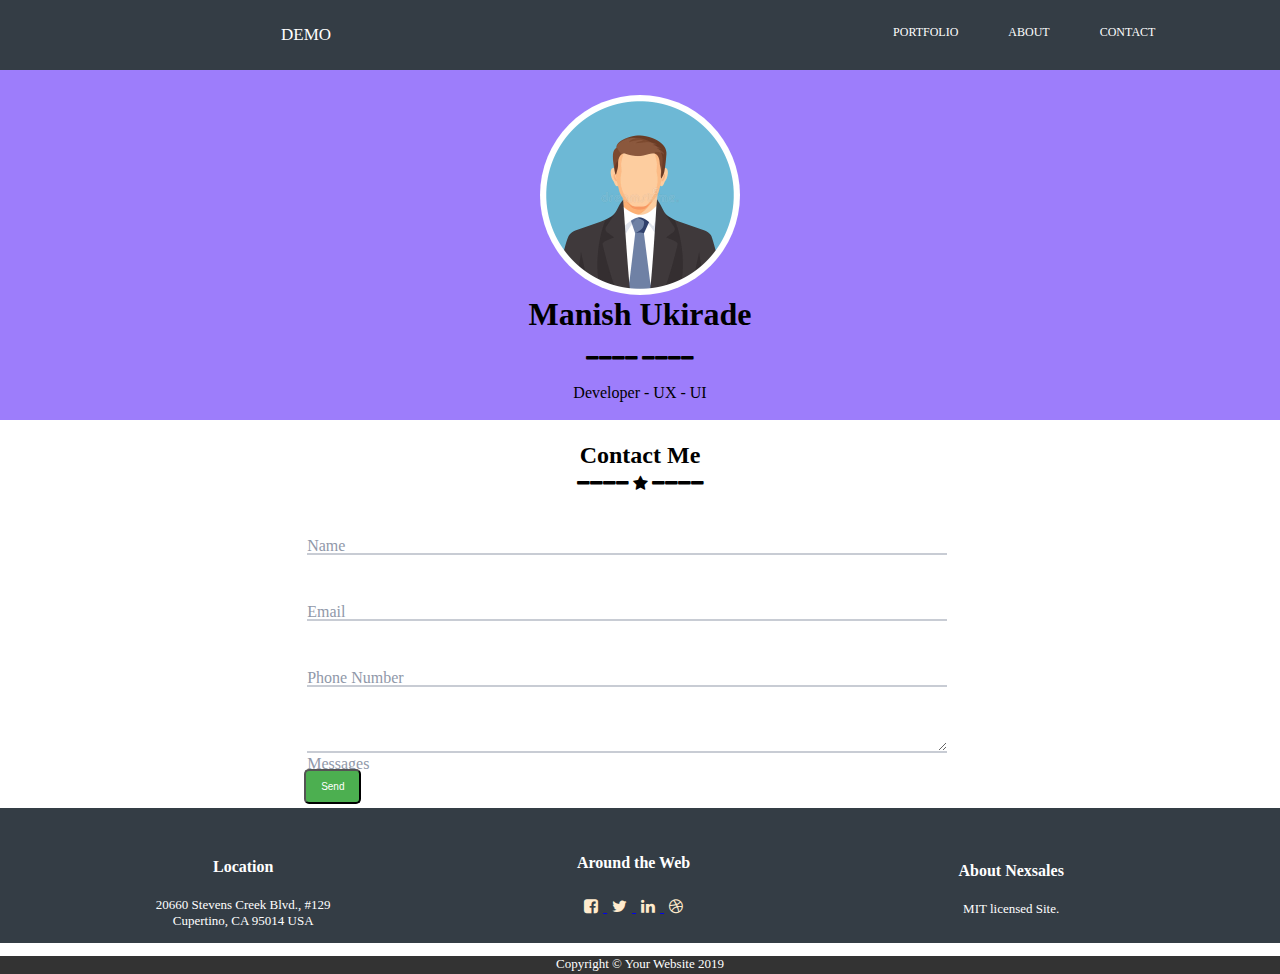
==== index.html @ 82ff2bc8 "css" ====
<html lang="en">

<head>

    <meta charset="utf-8">
    <meta name="viewport" content="width=device-width, initial-scale=1, shrink-to-fit=no">
    <meta name="description" content="">
    <meta name="author" content="">
    <title>Nexsales Demo Page</title>
    <link rel="stylesheet" href="https://cdnjs.cloudflare.com/ajax/libs/font-awesome/4.7.0/css/font-awesome.min.css">
    <link rel="stylesheet" href="./style.css">
</head>

<body>
    <div class="pageContainer">
        <div>
            <!-- Navigation -->

            <ul>
                <li class="demoNav"><a href="#demo">DEMO</a></li>
                <span class="otherNav">
          <li><a href="#portfolio">PORTFOLIO</a></li>
          <li><a href="#about">ABOUT</a></li>
          <li><a href="#contact">CONTACT</a></li>
        </span>
            </ul>
            <!--u Masthead -->


            <div class="userProf">

                <!-- Masthead Avatar Image -->
                <img class="userImage" src="prof.jpg" alt="userprofile">
                <!-- Masthead Heading -->
                <h1 class="nameDetails"> Manish Ukirade</h1>
                <div class="profSepartor">
                    <span>
            <i class="fa fa-minus"></i><i class="fa fa-minus"></i><i class="fa fa-minus"></i><i class="fa fa-minus"></i>
          </span>
                    <span><i class="fa fa-minus"></i><i class="fa fa-minus"></i><i class="fa fa-minus"></i><i
              class="fa fa-minus"></i>
          </span>
                </div>
                <p class="designationDetails">Developer - UX - UI</p>

            </div>

            <!-- Contact Section -->
            <div class="contactInput">

                <!-- Contact Section Heading -->
                <h2>Contact Me</h2>
                <div class="inputSepartor">
                    <span>
            <i class="fa fa-minus"></i><i class="fa fa-minus"></i><i class="fa fa-minus"></i><i class="fa fa-minus"></i>
          </span>
                    <i class="fa fa-star"></i>
                    <span><i class="fa fa-minus"></i><i class="fa fa-minus"></i><i class="fa fa-minus"></i><i
              class="fa fa-minus"></i>
          </span>
                </div>


                <!-- Contact Section Form -->
                <div class="formSize">
                    <div>
                        <!-- To configure the contact form email address, go to mail/contact_me.php and update the email address in the PHP file on line 19. -->
                        <form class="formElement">

                            <div>
                                <label for="inp" class="inp">
                  <input type="text" id="inp" placeholder="&nbsp;">
                  <span class="label">Name</span>
                  <span class="border"></span>
                </label>
                            </div> <br>
                            <div>
                                <label for="inp" class="inp">
                  <input type="email" id="inp" placeholder="&nbsp;">
                  <span class="label">Email </span>
                  <span class="border"></span>
                </label>
                            </div><br>
                            <div>
                                <label for="inp" class="inp">
                  <input type="number" id="inp" placeholder="&nbsp;">
                  <span class="label">Phone Number</span>
                  <span class="border"></span>
                </label>
                            </div><br>

                            <div>
                                <label for="inp" class="inp">
                  <textarea type="text" id="inp" placeholder="&nbsp;" ></textarea>
                  <span class="label">Messages</span>
                  <span class="border"></span>
                  
                </label>
                            </div>
                    </div>


                    <div>
                        <button type="submit" class="buttonsubmit" id="sendMessageButton">Send</button>
                    </div>
                    </form>
                </div>



            </div>

            <!-- Footer -->

            <div class="footerSecton">
                <div class="footerAlign">

                    <!-- Footer Location -->
                    <div class="locationAlign">
                        <h4>Location</h4>
                        <p class="addressSize">20660 Stevens Creek Blvd., #129<br>Cupertino, CA 95014 USA</p>
                    </div>

                    <!-- Footer Social Icons -->
                    <div class="aroundWeb">
                        <h4>Around the Web</h4>
                        <div class="iconscolor">
                            <a href="#">
                                <i class="fa fa-facebook-square" class="iconscolor"></i>

                            </a>
                            <a href="#">
                                <i class="fa fa-twitter" class="iconscolor" aria-hidden="true"></i>

                            </a>
                            <a href="#">

                                <i class="fa fa-linkedin" class="iconscolor" aria-hidden="true"></i>

                            </a>
                            <a href="#">
                                <i class="fa fa-dribbble" class="iconscolor" aria-hidden="true"></i>
                            </a>
                        </div>
                    </div>

                    <!-- Footer About Text -->
                    <div class="aboutNexsales">
                        <h4>About Nexsales</h4>
                        <p class="addressSize"> MIT licensed Site.</p>
                    </div>


                </div>
            </div>


            <!-- Copyright Section -->

            <div class="copyRight">
                <p class="addressSize">Copyright © Your Website 2019</p>
            </div>




        </div>
    </div>
</body>

</html>
---- style.css ----
body {
    background-color: black;
    margin: 0;
    padding: 0;
}

ul {
    margin: 0;
    padding: 0;
    overflow: hidden;
    list-style-type: none;
    background-color: #343D45;
    margin-bottom: 0px;
}

li {
    float: left;
    margin: 15px;
}

li a {
    display: block;
    color: white;
    padding: 10px 10px;
    text-decoration: none;
}

li a:hover {
    background-color: #111;
}

.pageContainer {
    overflow: hidden;
    background-color: white;
}

.userProf {
    background-color: #9d7dfb;
    text-align: center;
    height: 350px;
}

.userImage {
    border-radius: 50%;
    position: relative;
    height: 200px;
    width: 200px;
    top: 25px;
}

.nameDetails {
    position: relative;
    top: 5px;
}

.designationDetails {
    position: relative;
    top: 0px;
}

.profSepartor {
    top: 0px;
    position: relative;
}

.inputSepartor {
    top: -14px;
    position: relative;
}

.demoNav {
    font-size: 17;
    position: relative;
    left: 20%;
}

.otherNav {
    position: relative;
    font-size: 12;
    left: 60%;
}

.contactInput {
    text-align: center;
    margin-top: 1px;
    padding-top: 1px;
}

.formSize {
    height: 280px;
    position: relative;
}

.inp {
    position: relative;
    margin: auto;
    width: 100%;
    max-width: 280px;
}

.inp .label {
    position: absolute;
    top: 16px;
    left: 0;
    font-size: 16px;
    color: #9098a9;
    font-weight: 500;
    transform-origin: 0 0;
    transition: all 0.2s ease;
}

.inp .border {
    position: absolute;
    bottom: 0;
    left: 0;
    height: 2px;
    width: 100%;
    background: #07f;
    transform: scaleX(0);
    transform-origin: 0 0;
    transition: all 0.15s ease;
}

.inp input {
    -webkit-appearance: none;
    width: 100%;
    border: 0;
    font-family: inherit;
    padding: 12px 0;
    height: 48px;
    font-size: 16px;
    font-weight: 500;
    border-bottom: 2px solid #c8ccd4;
    background: none;
    border-radius: 0;
    color: #223254;
    transition: all 0.15s ease;
}

.inp textarea {
    -webkit-appearance: none;
    width: 100%;
    border: 0;
    font-family: inherit;
    padding: 12px 0;
    height: 48px;
    font-size: 16px;
    font-weight: 500;
    border-bottom: 2px solid #c8ccd4;
    background: none;
    border-radius: 0;
    color: #223254;
    transition: all 0.15s ease;
}

.inp input:hover {
    background: rgba(34, 50, 84, 0.03);
}

.inp input:not(:placeholder-shown)+span {
    color: #5a667f;
    transform: translateY(-26px) scale(0.75);
}

.inp input:focus {
    background: none;
    outline: none;
}

.inp input:focus+span {
    color: #07f;
    transform: translateY(-26px) scale(0.75);
}

.inp input:focus+span+.border {
    transform: scaleX(1);
}

.inp textarea:hover {
    background: rgba(34, 50, 84, 0.03);
}

.inp textarea:not(:placeholder-shown)+span {
    color: #5a667f;
    transform: translateY(-26px) scale(0.75);
}

.inp textarea:focus {
    background: none;
    outline: none;
}

.inp textarea:focus+span {
    color: #07f;
    transform: translateY(-26px) scale(0.75);
}

.inp textarea:focus+span+.border {
    transform: scaleX(1);
}

.formElement {
    position: relative;
    left: 24%;
    width: 50%;
    align-content: center;
}

.buttonsubmit {
    padding: 10px 15px;
    position: relative;
    color: #fff;
    background-color: #4CAF50;
    border-radius: 5px;
    font-size: 10px;
    right: 24%;
}

.footerSecton {
    background-color: #343D45;
    color: white;
    right: 200px;
    height: 15%;
}

.locationAlign {
    text-align: center;
    position: relative;
    right: -2%;
    width: 44%;
}

.textArea label input {
    height: 20px;
}

.addressSize {
    font-size: 13px;
}

.aroundWeb {
    position: relative;
    text-align: center;
    bottom: 97px;
    right: 10%;
    width: 129%;
}

.iconscolor a i {
    margin: 5px;
    size: 13px;
    color: blanchedalmond;
}

.aboutNexsales {
    position: relative;
    bottom: 175px;
    right: -34%;
    text-align: center;
}

.copyRight {
    position: relative;
    text-align: center;
    color: #fff;
    background-color: #333333;
    font-size: 17px;
    height: 2%;
}

.footerAlign {
    position: relative;
    top: 50PX;
    right: 5%;
}
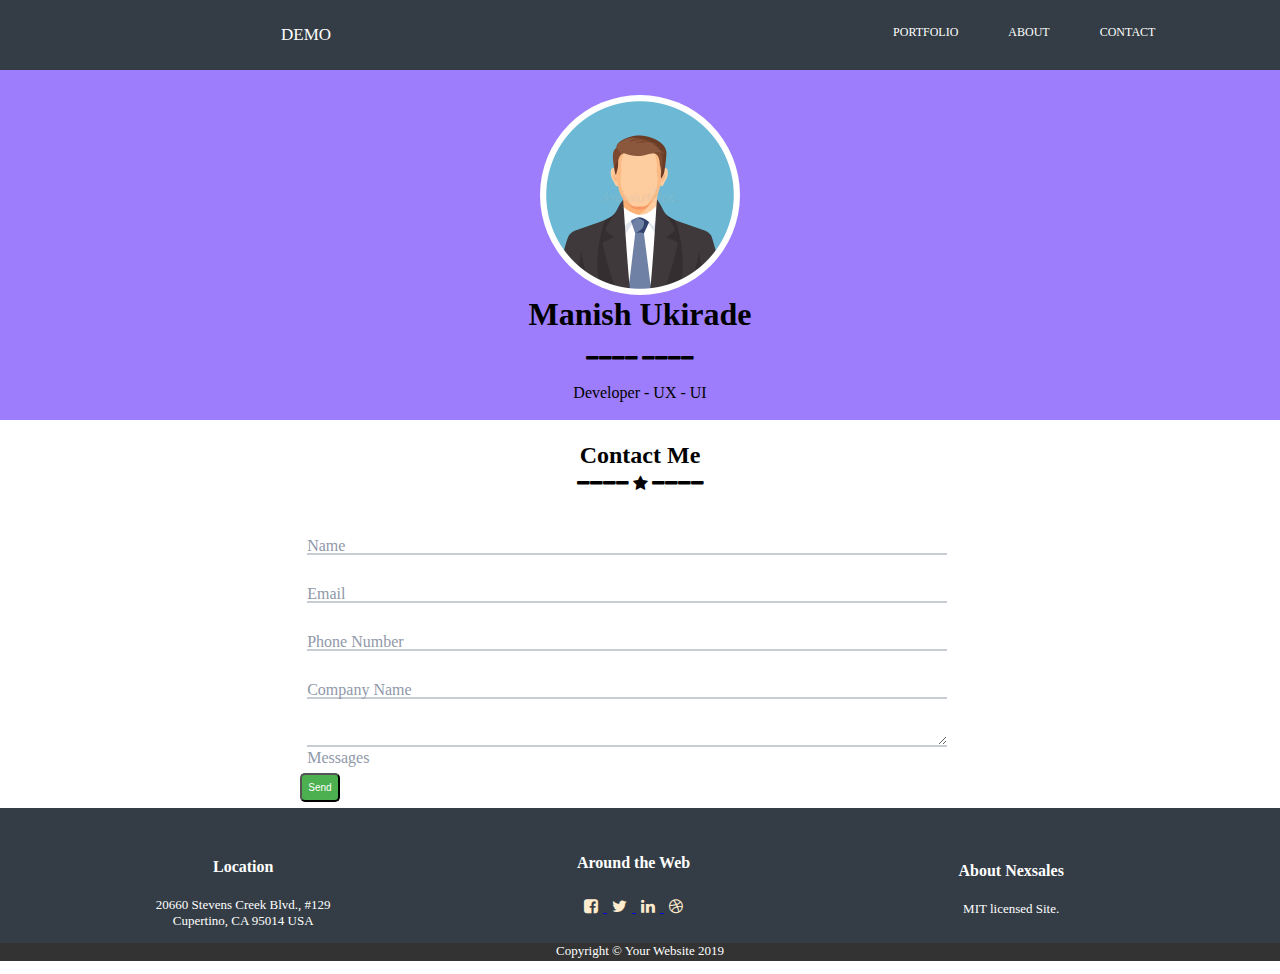
==== commit e57e171c: "Company name added" ====
--- a/index.html
+++ b/index.html
@@ -19,10 +19,10 @@
             <ul>
                 <li class="demoNav"><a href="#demo">DEMO</a></li>
                 <span class="otherNav">
-          <li><a href="#portfolio">PORTFOLIO</a></li>
-          <li><a href="#about">ABOUT</a></li>
-          <li><a href="#contact">CONTACT</a></li>
-        </span>
+                    <li><a href="#portfolio">PORTFOLIO</a></li>
+                    <li><a href="#about">ABOUT</a></li>
+                    <li><a href="#contact">CONTACT</a></li>
+                </span>
             </ul>
             <!--u Masthead -->
 
@@ -35,11 +35,12 @@
                 <h1 class="nameDetails"> Manish Ukirade</h1>
                 <div class="profSepartor">
                     <span>
-            <i class="fa fa-minus"></i><i class="fa fa-minus"></i><i class="fa fa-minus"></i><i class="fa fa-minus"></i>
-          </span>
+                        <i class="fa fa-minus"></i><i class="fa fa-minus"></i><i class="fa fa-minus"></i><i
+                            class="fa fa-minus"></i>
+                    </span>
                     <span><i class="fa fa-minus"></i><i class="fa fa-minus"></i><i class="fa fa-minus"></i><i
-              class="fa fa-minus"></i>
-          </span>
+                            class="fa fa-minus"></i>
+                    </span>
                 </div>
                 <p class="designationDetails">Developer - UX - UI</p>
 
@@ -52,12 +53,13 @@
                 <h2>Contact Me</h2>
                 <div class="inputSepartor">
                     <span>
-            <i class="fa fa-minus"></i><i class="fa fa-minus"></i><i class="fa fa-minus"></i><i class="fa fa-minus"></i>
-          </span>
+                        <i class="fa fa-minus"></i><i class="fa fa-minus"></i><i class="fa fa-minus"></i><i
+                            class="fa fa-minus"></i>
+                    </span>
                     <i class="fa fa-star"></i>
                     <span><i class="fa fa-minus"></i><i class="fa fa-minus"></i><i class="fa fa-minus"></i><i
-              class="fa fa-minus"></i>
-          </span>
+                            class="fa fa-minus"></i>
+                    </span>
                 </div>
 
 
@@ -69,34 +71,44 @@
 
                             <div>
                                 <label for="inp" class="inp">
-                  <input type="text" id="inp" placeholder="&nbsp;">
-                  <span class="label">Name</span>
-                  <span class="border"></span>
-                </label>
-                            </div> <br>
+                                    <input type="text" id="inp" placeholder="&nbsp;">
+                                    <span class="label">Name</span>
+                                    <span class="border"></span>
+                                </label>
+                            </div>
                             <div>
                                 <label for="inp" class="inp">
-                  <input type="email" id="inp" placeholder="&nbsp;">
-                  <span class="label">Email </span>
-                  <span class="border"></span>
-                </label>
-                            </div><br>
+                                    <input type="email" id="inp" placeholder="&nbsp;">
+                                    <span class="label">Email </span>
+                                    <span class="border"></span>
+                                </label>
+                            </div>
                             <div>
                                 <label for="inp" class="inp">
-                  <input type="number" id="inp" placeholder="&nbsp;">
-                  <span class="label">Phone Number</span>
-                  <span class="border"></span>
-                </label>
-                            </div><br>
+                                    <input type="number" id="inp" placeholder="&nbsp;">
+                                    <span class="label">Phone Number</span>
+                                    <span class="border"></span>
+                                </label>
+                            </div>
+                            <div>
+                                <label for="inp" class="inp">
+                                    <input type="text" id="inp" placeholder="&nbsp;">
+                                    <span class="label">Company Name</span>
+                                    <span class="border"></span>
+                                </label>
+                            </div>
 
                             <div>
                                 <label for="inp" class="inp">
-                  <textarea type="text" id="inp" placeholder="&nbsp;" ></textarea>
-                  <span class="label">Messages</span>
-                  <span class="border"></span>
-                  
-                </label>
+                                    <textarea type="text" id="inp" placeholder="&nbsp;"></textarea>
+                                    <span class="label">Messages</span>
+                                    <span class="border"></span>
+
+                                </label>
                             </div>
+
+
+
                     </div>
 
 
--- a/style.css
+++ b/style.css
@@ -207,13 +207,14 @@
 }
 
 .buttonsubmit {
-    padding: 10px 15px;
+    bottom: -10px;
+    padding: 7px 6px;
     position: relative;
     color: #fff;
     background-color: #4CAF50;
     border-radius: 5px;
     font-size: 10px;
-    right: 24%;
+    right: 25%;
 }
 
 .footerSecton {
@@ -266,6 +267,7 @@
     background-color: #333333;
     font-size: 17px;
     height: 2%;
+    bottom: 13px;
 }
 
 .footerAlign {
